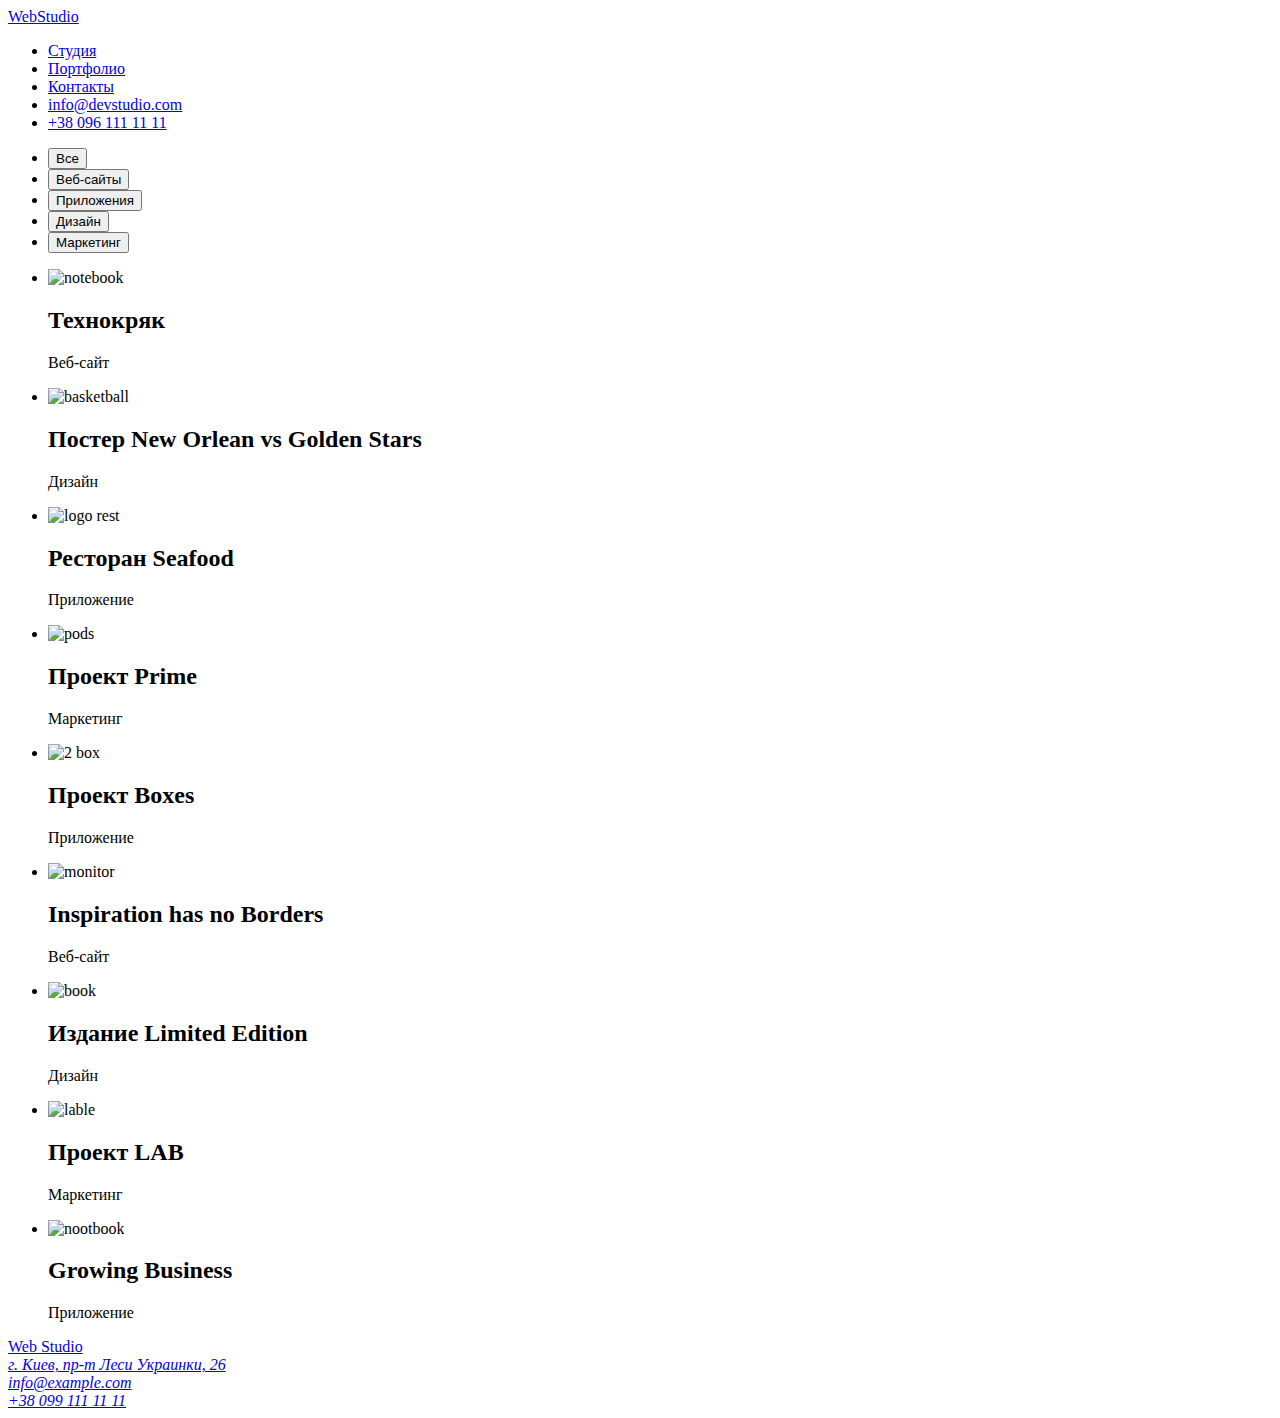
==== portfolio.html @ 72f515a5 "Create portfolio.html" ====
<!DOCTYPE html>
<html lang="ru">
  <head>
    <meta charset="UTF-8" />
    <meta http-equiv="X-UA-Compatible" content="IE=edge" />
    <meta name="viewport" content="width=device-width, initial-scale=1.0" />
    <link rel="stylesheet" href="css/normalize.css" />
    <link
      href="https://fonts.googleapis.com/css2?family=Raleway:wght@700&family=Roboto:wght@400;500;700;900&display=swap"
      rel="stylesheet"
    />
    <link rel="stylesheet" href="./css/style.css" />
    <title>Document</title>
  </head>
  <!--начало-->
  <body>
    <header class="header">
      <nav>
        <div class="nav">
          <a href="./index.html" class="main logo"
            ><span class="logo-style">Web</span
            ><span class="logo-style2">Studio</span></a
          >
          <ul class="nav menu">
            <li><a href="./studio.html" class="link">Студия</a></li>
            <li>
              <a
                href="./portfolio.html"
                class="link current"
                aria-current="true"
                >Портфолио</a
              >
            </li>
            <li><a href="./contacts.html" class="link">Контакты</a></li>
            <li class="menu_nav">
              <a href="mailto:info@devstudio.com">info@devstudio.com</a>
            </li>
            <li class="menu_nav">
              <a href="tel:+380961111111">+38 096 111 11 11</a>
            </li>
          </ul>
        </div>
      </nav>
    </header>
    <main>
      <section class="portfolio-nav">
        <ul>
          <li><button type="button" class="button second">Все</button></li>
          <li>
            <button type="button" class="button second">Веб-сайты</button>
          </li>
          <li>
            <button type="button" class="button second">Приложения</button>
          </li>
          <li><button type="button" class="button second">Дизайн</button></li>
          <li>
            <button type="button" class="button second">Маркетинг</button>
          </li>
        </ul>
        <ul>
          <li>
            <a class="link">
              <img src="./images/img.svg" width="380" alt="notebook" />
              <h2 class="portfolio-main">Технокряк</h2>
              <p class="portfolio-text">Веб-сайт</p>
            </a>
          </li>
          <li>
            <a class="link">
              <img src="./images/img1.svg" width="380" alt="basketball" />
              <h2 class="portfolio-main">Постер New Orlean vs Golden Stars</h2>
              <p class="portfolio-text">Дизайн</p>
            </a>
          </li>
          <li>
            <a class="link">
              <img src="./images/img2.svg" width="380" alt="logo rest" />
              <h2 class="portfolio-main">Ресторан Seafood</h2>
              <p class="portfolio-text">Приложение</p>
            </a>
          </li>
          <li>
            <a class="link">
              <img src="./images/img3.svg" width="380" alt="pods" />
              <h2 class="portfolio-main">Проект Prime</h2>
              <p class="portfolio-text">Маркетинг</p>
            </a>
          </li>
          <li>
            <a class="link">
              <img src="./images/img4.svg" width="380" alt="2 box" />
              <h2 class="portfolio-main">Проект Boxes</h2>
              <p class="portfolio-text">Приложение</p>
            </a>
          </li>
          <li>
            <a class="link">
              <img src="./images/img5.svg" width="380" alt="monitor" />
              <h2 class="portfolio-main">Inspiration has no Borders</h2>
              <p class="portfolio-text">Веб-сайт</p>
            </a>
          </li>
          <li>
            <a class="link">
              <img src="./images/img6.svg" width="380" alt="book" />
              <h2 class="portfolio-main">Издание Limited Edition</h2>
              <p class="portfolio-text">Дизайн</p>
            </a>
          </li>
          <li>
            <a class="link">
              <img src="./images/img7.svg" width="380" alt="lable" />
              <h2 class="portfolio-main">Проект LAB</h2>
              <p class="portfolio-text">Маркетинг</p>
            </a>
          </li>
          <li>
            <a class="link">
              <img src="./images/img8.svg " width="380" alt="nootbook" />
              <h2 class="portfolio-main">Growing Business</h2>
              <p class="portfolio-text">Приложение</p>
            </a>
          </li>
        </ul>
      </section>
    </main>
    <!-- контакты -->
    <footer class="footer-page">
      <a href="./index.html" class="logo second" aria-current="true"
        ><span class="logo-style">Web</span> Studio</a
      >
      <address class="address">
        <a
          href="https://goo.gl/maps/JxThb7ZL6yc4Fho2A"
          target="_blank"
          class="address-location link"
          >г. Киев, пр-т Леси Украинки, 26</a
        ><br />
        <a href="mailto:info@example.com" class="link">info@example.com</a
        ><br />
        <a href="tel:+38099111111" class="link">+38 099 111 11 11</a><br />
      </address>
    </footer>
  </body>
</html>
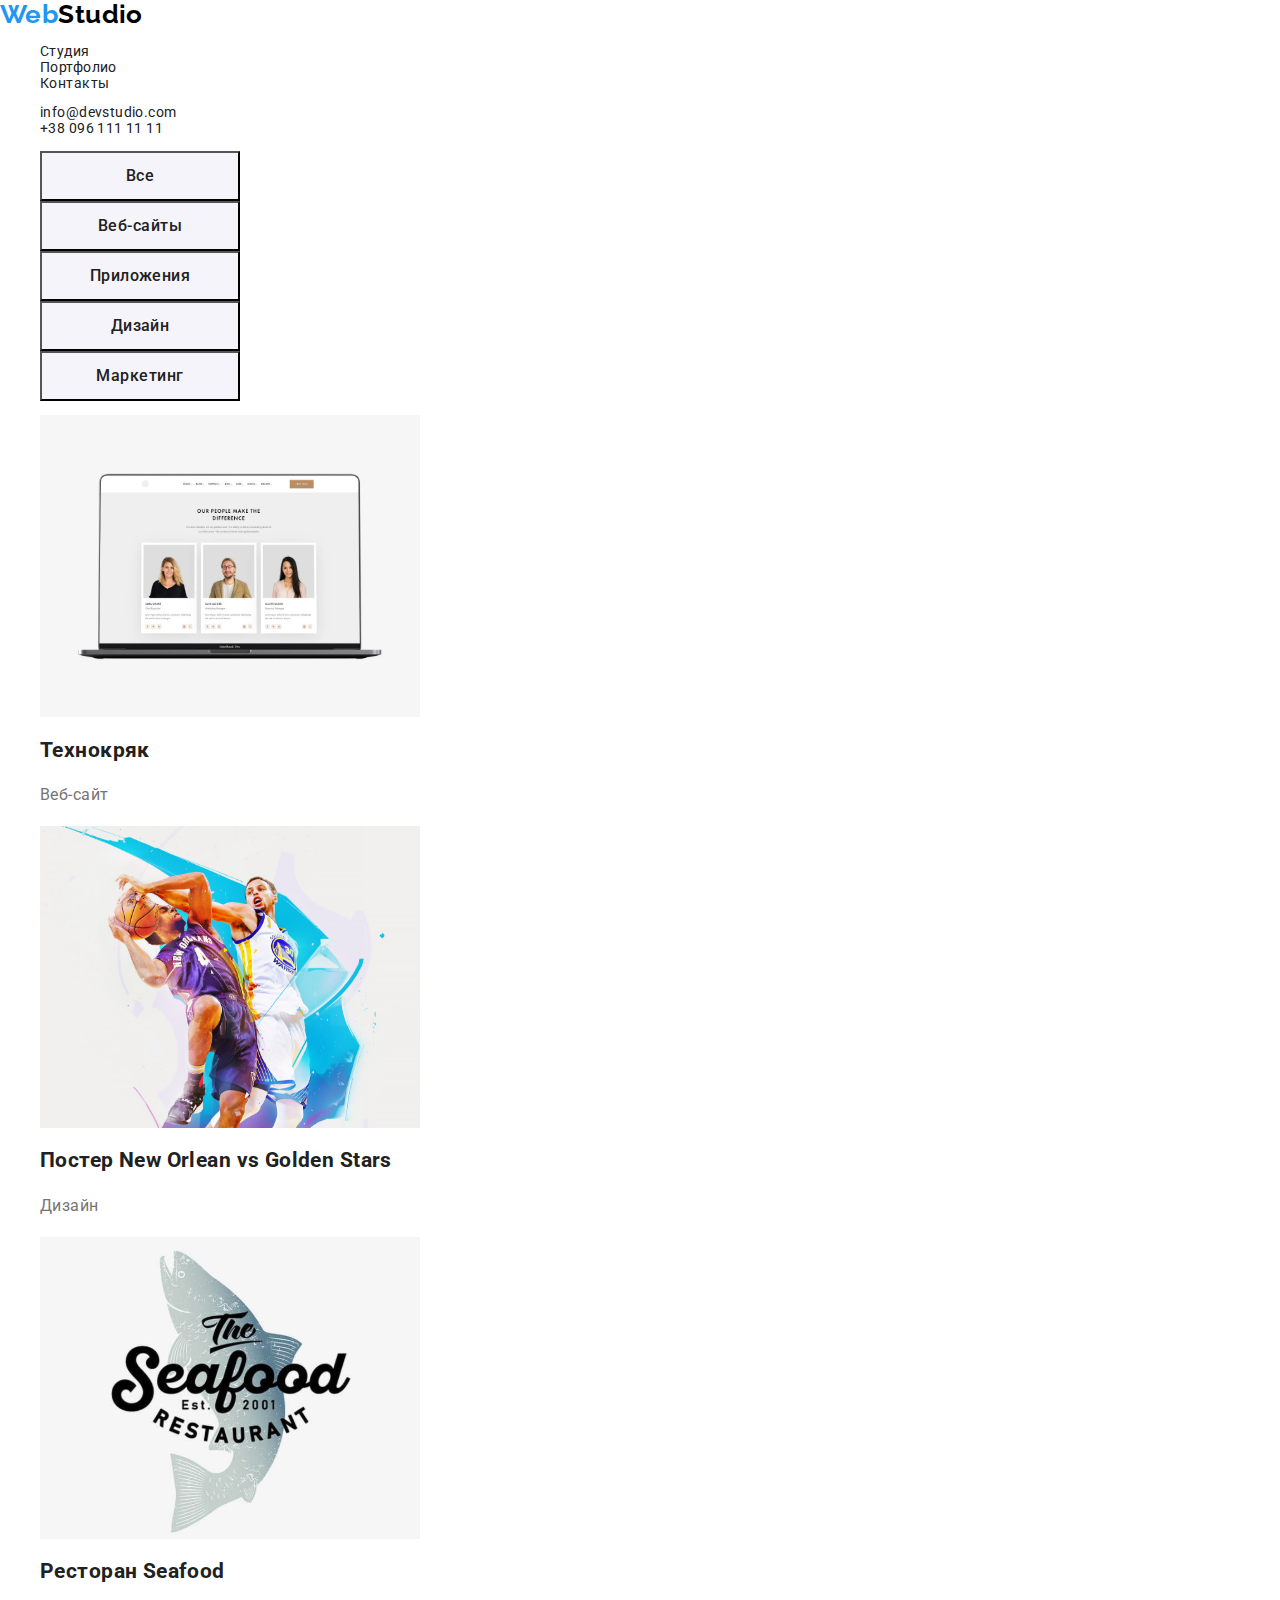
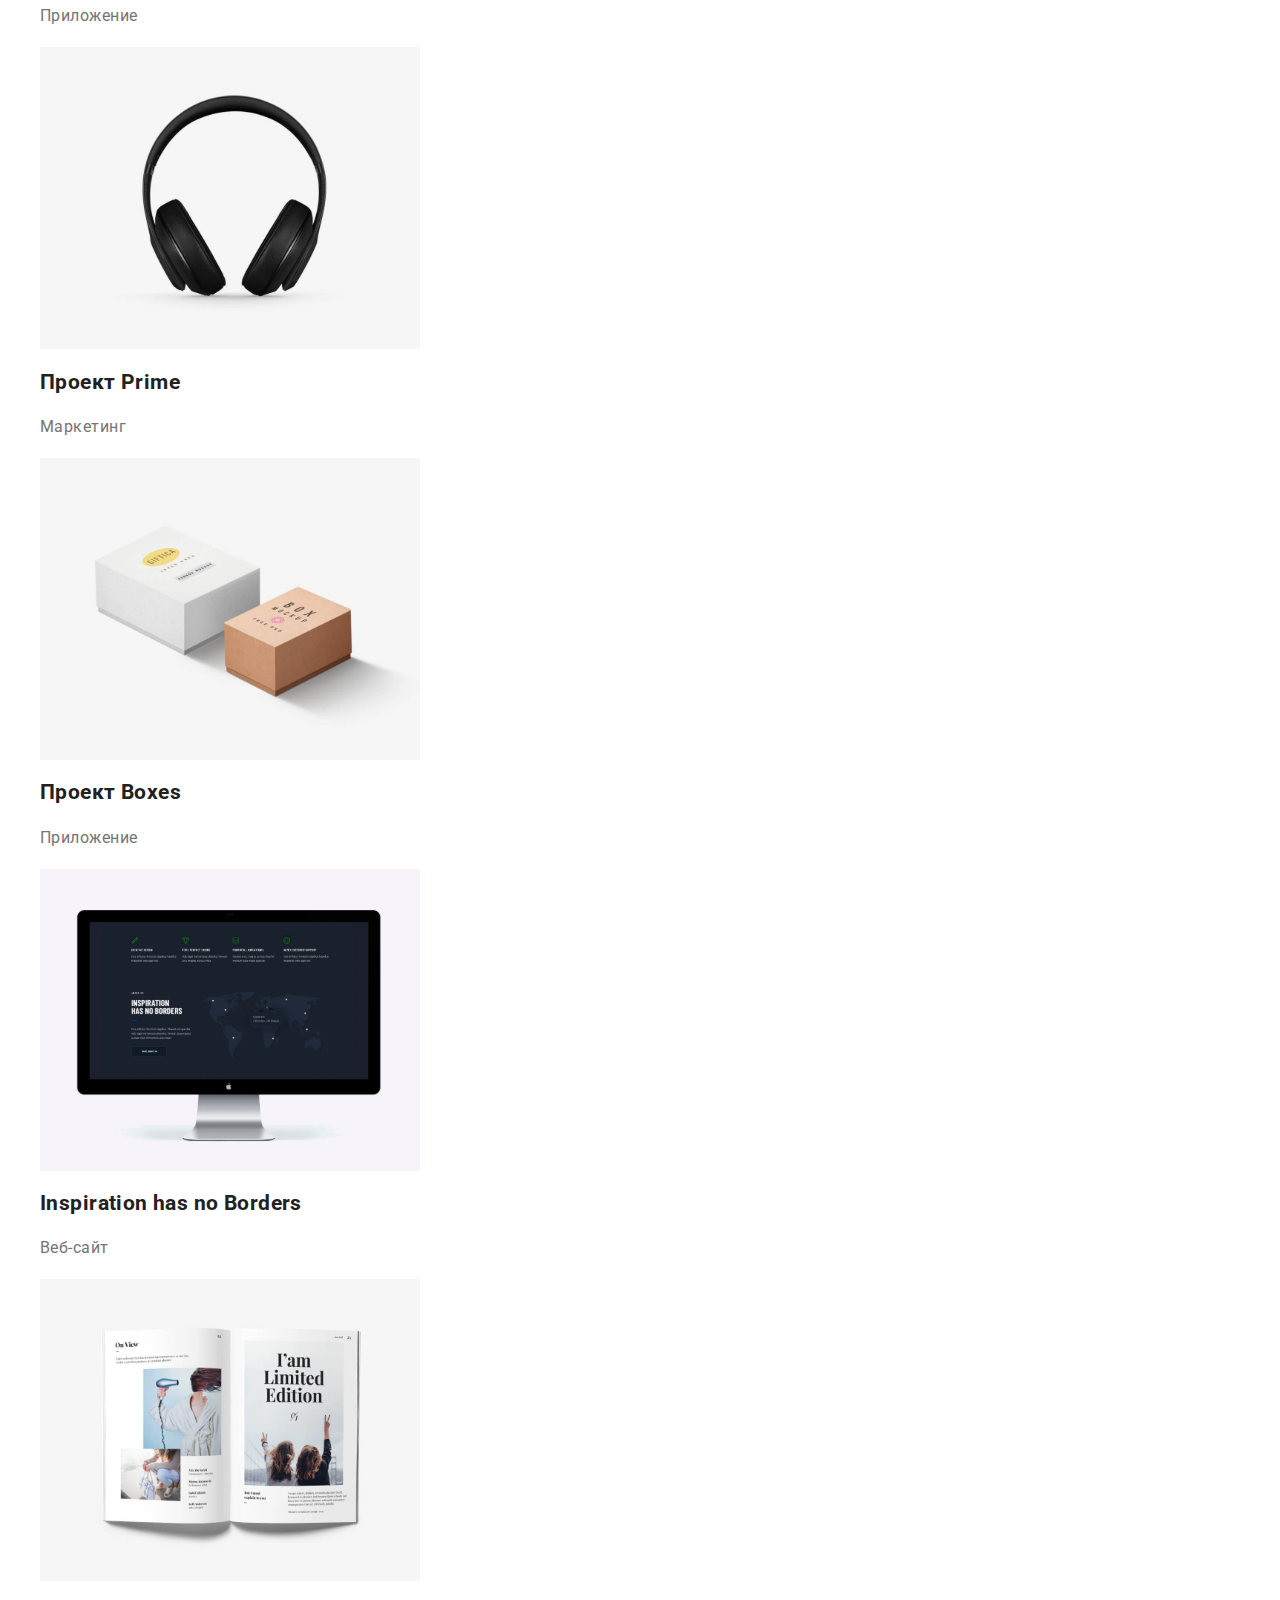
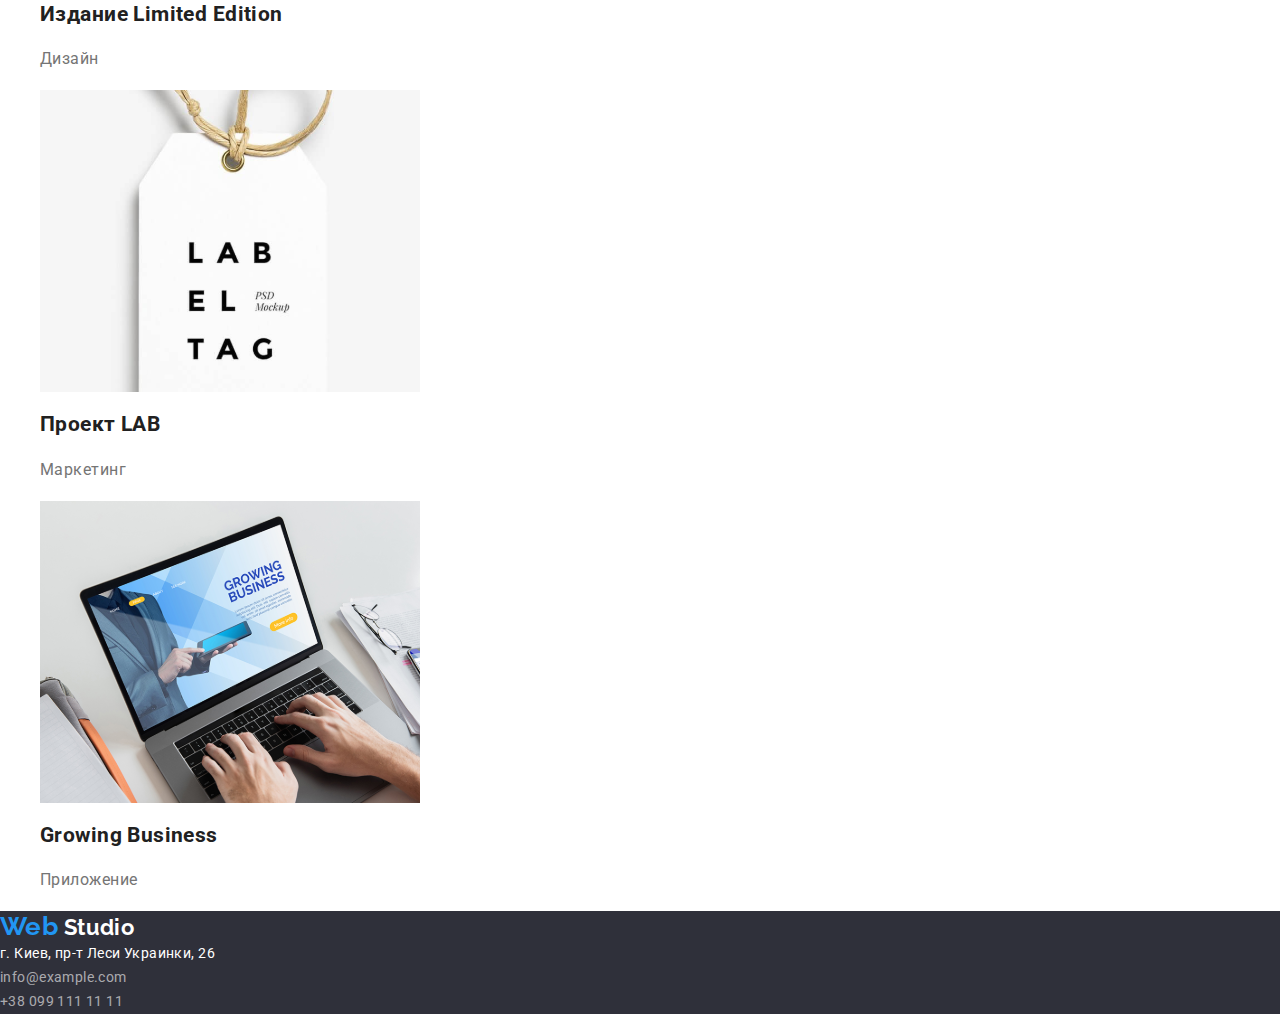
==== commit d4b8dd78: "Update portfolio.html" ====
--- a/portfolio.html
+++ b/portfolio.html
@@ -12,33 +12,25 @@
     <link rel="stylesheet" href="./css/style.css" />
     <title>Document</title>
   </head>
-  <!--начало-->
+  <!--лого-->
   <body>
+    
     <header class="header">
-      <nav>
-        <div class="nav">
+      <div class="container head-container"></div>
+        <nav class="nav">
           <a href="./index.html" class="main logo"
             ><span class="logo-style">Web</span
-            ><span class="logo-style2">Studio</span></a
-          >
-          <ul class="nav menu">
-            <li><a href="./studio.html" class="link">Студия</a></li>
-            <li>
-              <a
-                href="./portfolio.html"
-                class="link current"
-                aria-current="true"
-                >Портфолио</a
-              >
-            </li>
-            <li><a href="./contacts.html" class="link">Контакты</a></li>
-            <li class="menu_nav">
-              <a href="mailto:info@devstudio.com">info@devstudio.com</a>
-            </li>
-            <li class="menu_nav">
-              <a href="tel:+380961111111">+38 096 111 11 11</a>
-            </li>
-          </ul>
+            ><span class="logo-style2">Studio</span></a>
+<!--меню-->
+<ul class="nav menu-nav">
+  <li><a href="./studio.html" class="link">Студия</a></li>
+  <li><a href="./portfolio.html" class="link">Портфолио</a></li>
+  <li><a href="./contacts.html" class="link">Контакты</a></li>
+</ul>
+<ul class="nav menu-contacts">
+  <li><a href="mailto:info@devstudio.com" class="link"> info@devstudio.com</a></li>
+  <li><a href="tel:+380961111111" class="link">+38 096 111 11 11</a></li>
+</ul>
         </div>
       </nav>
     </header>
--- a/css/style.css
+++ b/css/style.css
@@ -0,0 +1,228 @@
+:root {
+	--primary-text-color: #212121;
+	--secondary-text-color: #757575;
+	--accent-color: #2196F3;
+	--primary-white-color: #ffffff;
+	--footer-text-color: rgba(255, 255, 255, 0.6);
+	--site-devs-text-color: rgba(255, 255, 255, 0.4);
+	--secondary-bg-color: #F5F4FA;
+	--work-title-bg: rgba(47, 48, 58, 0.8);
+	--footer-bg-color: #2F303A;
+	--clients-logos-bg: #AFB1B8;
+	--ftr-social-logos-bg: rgba(255, 255, 255, 0.1);
+}
+
+
+/* main */
+
+body {
+	font-family: 'Roboto', sans-serif;
+	color: var(--primary-text-color);
+	font-size: 14px;
+	letter-spacing: 0.03em;
+	line-height: 1.14;
+	font-weight: 400;
+	background-color: var(--primary-white-color);
+}
+
+ul {
+	list-style: none;
+}
+
+a {
+	text-decoration: none;
+}
+
+.link {
+	color: var(--primary-text-color)
+}
+
+.header {
+	background-color: var(--primary-white-color)
+}
+
+
+/* logo */
+
+.logo {
+	font-family: 'Raleway', sans-serif;
+	font-weight: 700;
+}
+
+.logo.main.primary {
+	font-size: 26px;
+	line-height: 1.19;
+}
+
+.logo.second {
+	font-size: 22px;
+	line-height: 1.18;
+	color: var(--primary-white-color);
+}
+
+.logo .logo-style {
+	font-size: 26px;
+}
+
+.logo .logo-style {
+	color: #2196F3
+}
+
+.logo-style2 {
+	color: black
+}
+
+.logo-style2 {
+	font-size: 26px;
+}
+
+.menu_nav {
+	font-family: Roboto;
+	font-style: normal;
+	font-weight: 500;
+	font-size: 14px;
+	line-height: 16px;
+	letter-spacing: 0.02em;
+}
+
+
+/* шапка */
+
+.header-main {
+	color: white;
+	background-color: #2F303A;
+	text-align: center;
+	font-size: 44px;
+	font-weight: 900;
+	text-transform: uppercase;
+}
+
+.button {
+	width: 200px;
+	height: 50px;
+	left: 700px;
+	top: 430px;
+	color: white;
+	background-color: #2196F3;
+	font-size: 16px;
+}
+
+.button.second {
+	font-weight: 500;
+	line-height: 1.62;
+	letter-spacing: 0.03em;
+	color: var(--primary-text-color);
+	background-color: var(--secondary-bg-color);
+}
+
+.button.second:hover,
+.button.second:focus {
+	color: var(--primary-white-color);
+	background-color: var(--accent-color);
+}
+
+
+/* features */
+
+.uptitle.title-features {
+	color: var(--primary-text-color);
+}
+
+.features-text {
+	line-height: 1.71;
+	color: var(--secondary-text-color);
+}
+
+.uptitle {
+	font-size: inherit;
+	font-weight: 700;
+	text-transform: uppercase;
+}
+
+
+/* Work */
+
+.uptitle.work-title {
+	color: var(--primary-white-color);
+	background: var(--work-title-bg);
+}
+
+
+/* section-title */
+
+.section-title {
+	text-align: center;
+	font-size: 36px;
+	font-weight: 700;
+	line-height: 1.17;
+	color: var(--primary-text-color);
+}
+
+
+/*team text */
+
+.team-text text-align: center;
+font-size: 36px;
+font-weight: 700;
+line-height: 1.17;
+color: var(--primary-text-color);
+
+}
+
+/* team */
+.team {
+	font-size: 16px;
+	line-height: 1.19;
+}
+.team .team-members-name {
+	font-size: inherit;
+	font-weight: 500;
+	color: var(--primary-text-color);
+}
+.team .team-members-position {
+	color: var(--secondary-text-color);
+}
+
+/* Адрес */
+.address .link {
+	font-style: normal;
+	line-height: 1.71;
+	color: var(--footer-text-color);
+}
+.address .link.address-location {
+	color: var(--primary-white-color);
+}
+
+/* footer */
+.footer-page {
+	background-color: #2F303A;
+}
+
+/* portfolio */
+.menu. nav .link.current {
+	color: var(--accent-color);
+}
+.button .second font-family: Roboto;
+font-style: normal;
+font-weight: 500;
+font-size: 16px;
+line-height: 26px;
+text-align: center;
+letter-spacing: 0.03em;
+.portfolio-main {
+	font-family: Roboto;
+	font-style: normal;
+	font-weight: bold;
+	font-size: 18px;
+	line-height: 36px;
+	letter-spacing: 0.06em;
+}
+.portfolio-text {
+	font-family: Roboto;
+	font-style: normal;
+	font-weight: normal;
+	font-size: 16px;
+	line-height: 30px;
+	letter-spacing: 0.03em;
+	color: #757575;
+}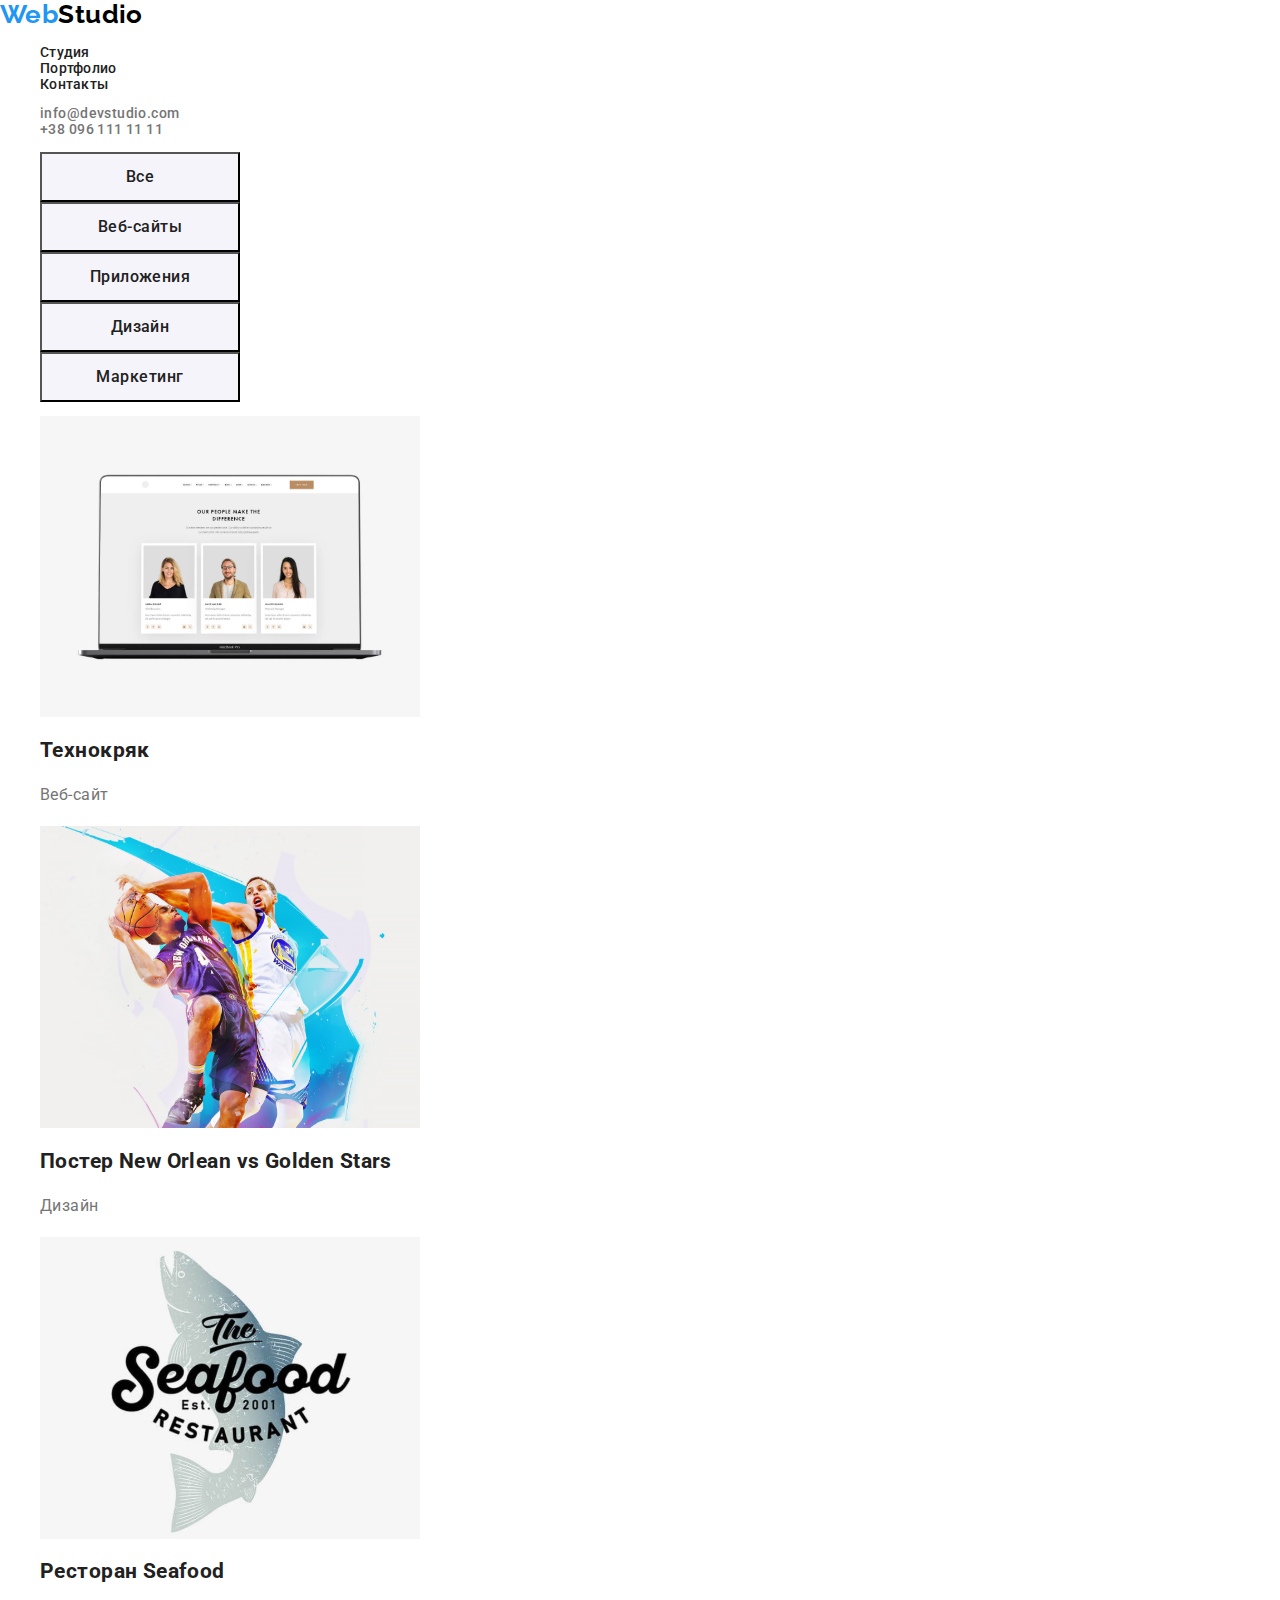
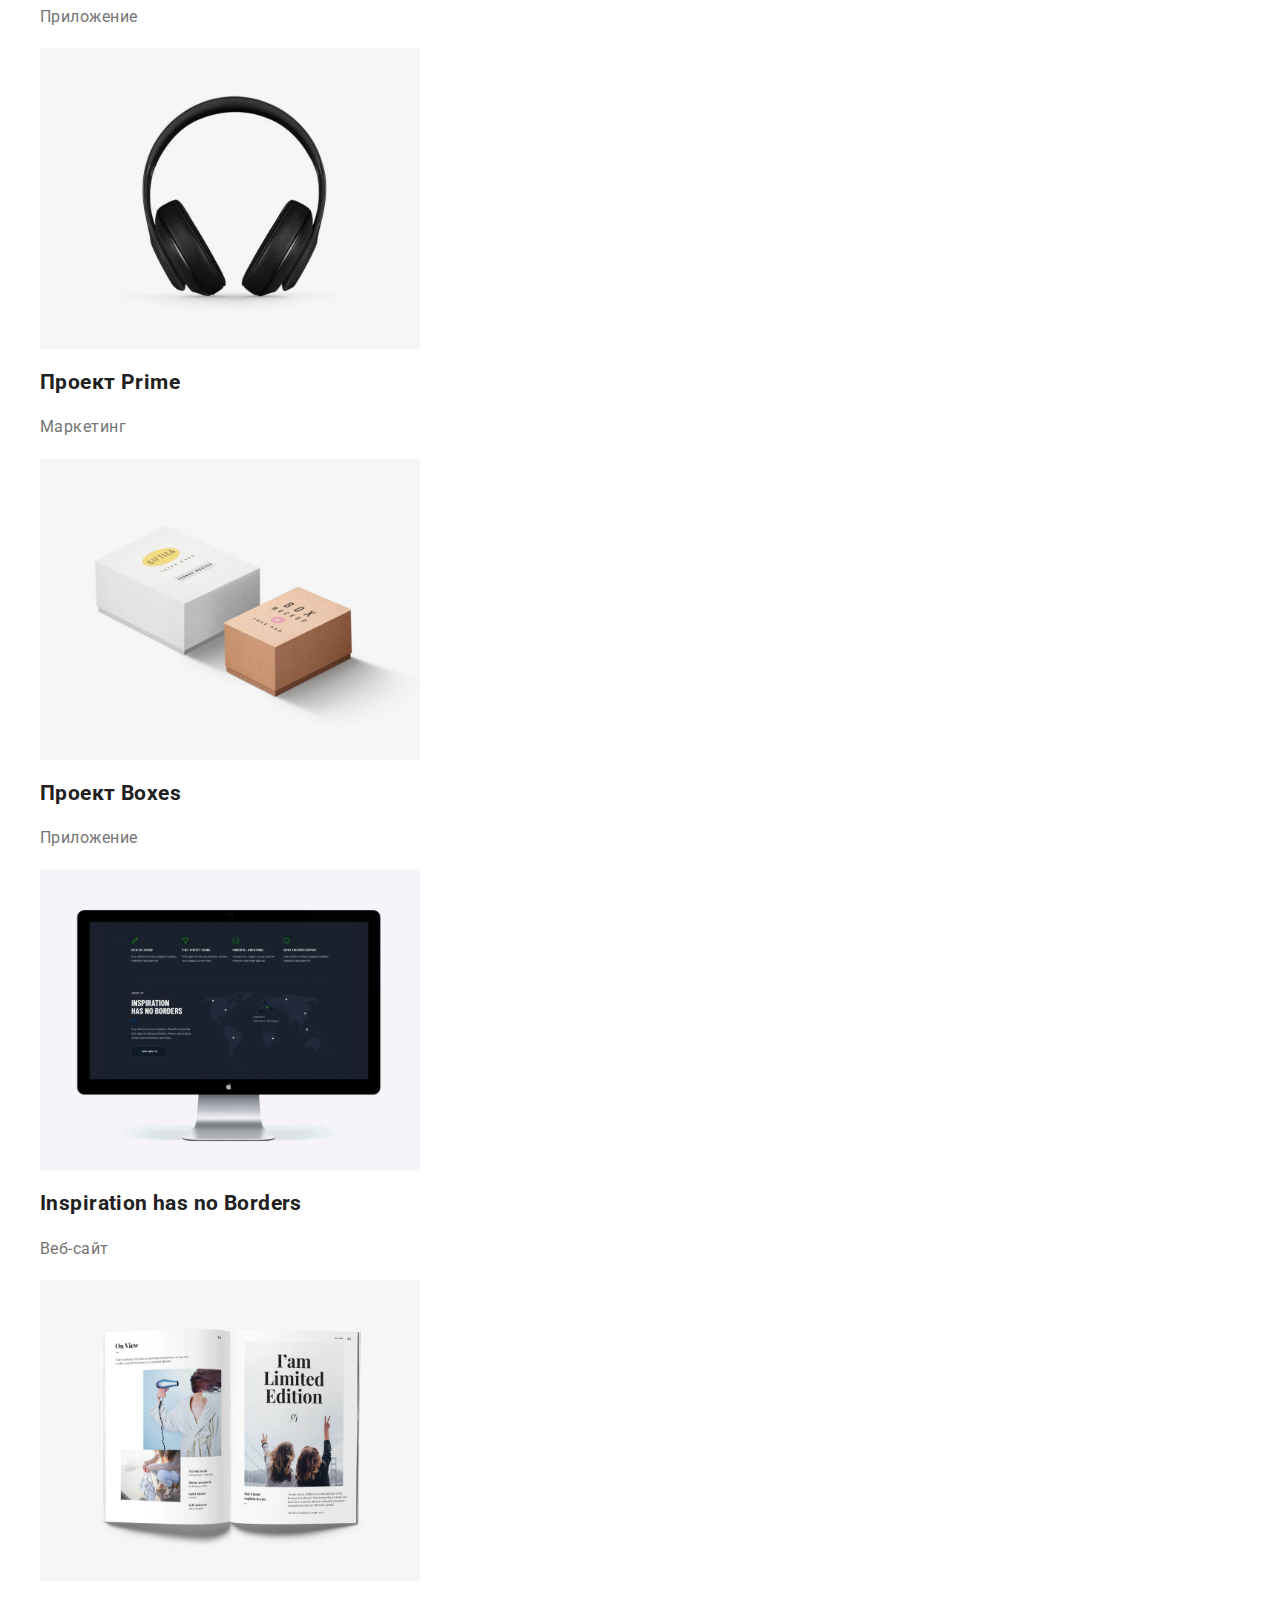
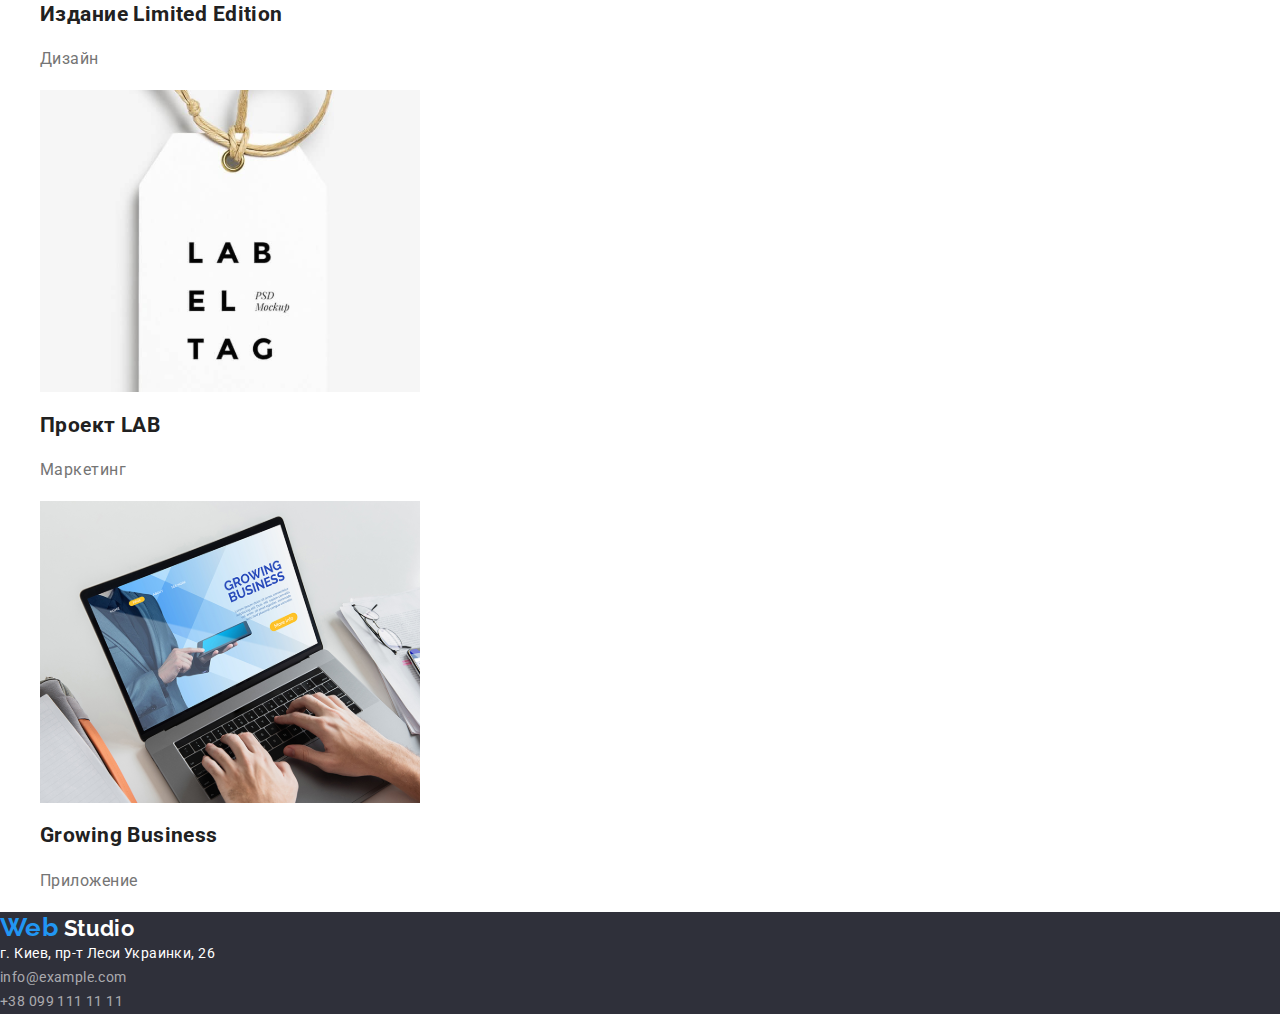
==== commit dcbc01d2: "Update portfolio.html" ====
--- a/portfolio.html
+++ b/portfolio.html
@@ -14,24 +14,29 @@
   </head>
   <!--лого-->
   <body>
-    
     <header class="header">
       <div class="container head-container"></div>
-        <nav class="nav">
-          <a href="./index.html" class="main logo"
-            ><span class="logo-style">Web</span
-            ><span class="logo-style2">Studio</span></a>
-<!--меню-->
-<ul class="nav menu-nav">
-  <li><a href="./studio.html" class="link">Студия</a></li>
-  <li><a href="./portfolio.html" class="link">Портфолио</a></li>
-  <li><a href="./contacts.html" class="link">Контакты</a></li>
-</ul>
-<ul class="nav menu-contacts">
-  <li><a href="mailto:info@devstudio.com" class="link"> info@devstudio.com</a></li>
-  <li><a href="tel:+380961111111" class="link">+38 096 111 11 11</a></li>
-</ul>
-        </div>
+      <nav class="nav">
+        <a href="./index.html" class="main logo"
+          ><span class="logo-style">Web</span
+          ><span class="logo-style2">Studio</span></a
+        >
+        <!--меню-->
+        <ul class="nav menu-nav">
+          <li><a href="./studio.html" class="link">Студия</a></li>
+          <li><a href="./portfolio.html" class="link">Портфолио</a></li>
+          <li><a href="./contacts.html" class="link">Контакты</a></li>
+        </ul>
+        <ul class="nav menu-contacts">
+          <li>
+            <a href="mailto:info@devstudio.com" class="link">
+              info@devstudio.com</a
+            >
+          </li>
+          <li>
+            <a href="tel:+380961111111" class="link">+38 096 111 11 11</a>
+          </li>
+        </ul>
       </nav>
     </header>
     <main>
--- a/css/style.css
+++ b/css/style.css
@@ -88,6 +88,26 @@
 
 /* шапка */
 
+.menu-nav {
+    font-family: Roboto;
+font-style: normal;
+font-weight: 500;
+font-size: 14px;
+line-height: 16px;
+letter-spacing: 0.02em;
+
+color: #212121;
+}
+
+.menu-contacts .link{    
+	color: var(--secondary-text-color);
+	
+font-family: Roboto;
+font-style: normal;
+font-weight: 500;
+}
+
+
 .header-main {
 	color: white;
 	background-color: #2F303A;
@@ -115,12 +135,10 @@
 	background-color: var(--secondary-bg-color);
 }
 
-.button.second:hover,
-.button.second:focus {
-	color: var(--primary-white-color);
-	background-color: var(--accent-color);
-}
-
+.nav .link:hover,
+.nav .link:focus {
+    color: var(--accent-color);
+}
 
 /* features */
 
@@ -225,4 +243,10 @@
 	line-height: 30px;
 	letter-spacing: 0.03em;
 	color: #757575;
-}+}
+
+.button.second:hover,
+.button.second:focus {
+color: var(--primary-white-color);
+background-color: var(--accent-color);
+}
